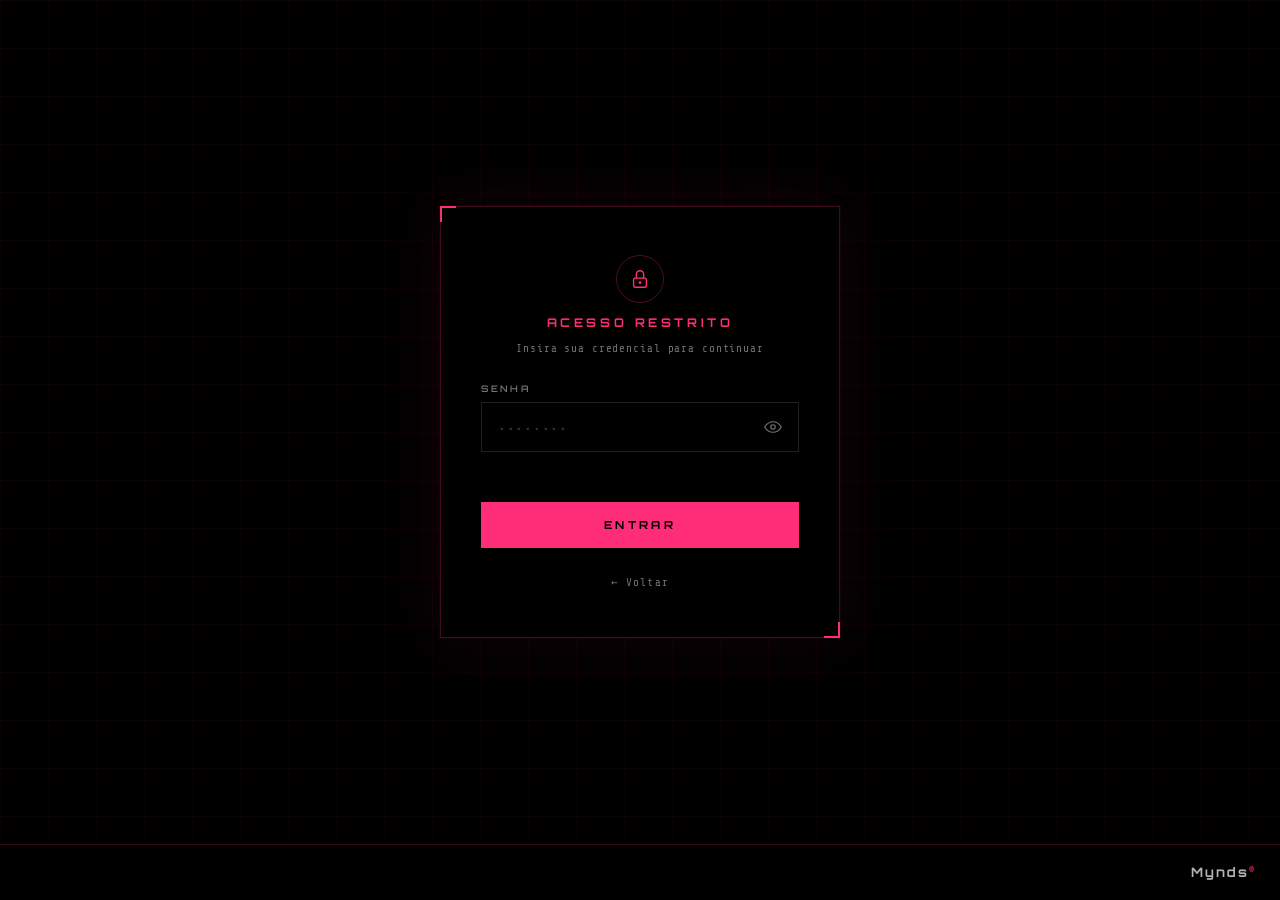
==== password.html @ e8caa336 "comit acomit" ====
<!DOCTYPE html>
<html lang="pt-BR">
<head>
  <meta charset="UTF-8" />
  <meta name="viewport" content="width=device-width, initial-scale=1.0" />
  <title>Mynds — Acesso Restrito</title>
  <link rel="stylesheet" href="css/style.css" />
  <link rel="stylesheet" href="css/password.css" />
</head>
<body class="password-page">

  <!-- GRID BG -->
  <div class="grid-bg"></div>

  <!-- LOCK CONTAINER -->
  <main class="lock-container">

    <div class="lock-header">
      <div class="lock-icon">
        <svg viewBox="0 0 24 24" fill="none" xmlns="http://www.w3.org/2000/svg">
          <rect x="5" y="11" width="14" height="10" rx="2" stroke="#ff2d78" stroke-width="1.5"/>
          <path d="M8 11V7a4 4 0 0 1 8 0v4" stroke="#ff2d78" stroke-width="1.5" stroke-linecap="round"/>
          <circle cx="12" cy="16" r="1.5" fill="#ff2d78"/>
        </svg>
      </div>
      <p class="lock-label">ACESSO RESTRITO</p>
      <p class="lock-sublabel">Insira sua credencial para continuar</p>
    </div>

    <div class="input-group">
      <label for="password-input" class="input-label">SENHA</label>
      <div class="input-wrap" id="input-wrap">
        <input
          type="password"
          id="password-input"
          class="password-input"
          placeholder="••••••••"
          autocomplete="off"
          spellcheck="false"
          onkeydown="handleKey(event)"
        />
        <button class="toggle-vis" onclick="toggleVisibility()" title="Mostrar/ocultar senha">
          <svg id="eye-icon" viewBox="0 0 24 24" fill="none" xmlns="http://www.w3.org/2000/svg">
            <path d="M1 12s4-7 11-7 11 7 11 7-4 7-11 7S1 12 1 12z" stroke="currentColor" stroke-width="1.5"/>
            <circle cx="12" cy="12" r="3" stroke="currentColor" stroke-width="1.5"/>
          </svg>
        </button>
      </div>
      <div class="error-msg" id="error-msg">
        <svg viewBox="0 0 16 16" fill="none" xmlns="http://www.w3.org/2000/svg">
          <circle cx="8" cy="8" r="7" stroke="#ff2d78" stroke-width="1.2"/>
          <path d="M8 4.5v4" stroke="#ff2d78" stroke-width="1.5" stroke-linecap="round"/>
          <circle cx="8" cy="11" r="0.8" fill="#ff2d78"/>
        </svg>
        Senha incorreta. Tente novamente.
      </div>
    </div>

    <button class="submit-btn" id="submit-btn" onclick="checkPassword()">
      <span id="btn-text">ENTRAR</span>
      <div class="btn-loader" id="btn-loader"></div>
    </button>

    <a href="index.html" class="back-link">← Voltar</a>

  </main>

  <!-- FOOTER -->
  <footer class="footer">
    <div class="footer-inner">
      <span class="footer-logo-text">Mynds<sup>®</sup></span>
    </div>
  </footer>

  <script src="js/password.js"></script>
</body>
</html>
---- css/style.css ----
/* =============================================
   MYNDS — Global Styles
   ============================================= */

@import url('https://fonts.googleapis.com/css2?family=Orbitron:wght@400;600;700;900&family=Share+Tech+Mono&display=swap');

:root {
  --pink:       #ff2d78;
  --pink-dim:   #c41f58;
  --pink-glow:  rgba(255, 45, 120, 0.35);
  --pink-trace: rgba(255, 45, 120, 0.08);
  --bg:         #000000;
  --text:       #ffffff;
  --text-dim:   rgba(255,255,255,0.45);
  --font-display: 'Orbitron', monospace;
  --font-mono:    'Share Tech Mono', monospace;
}

*, *::before, *::after {
  box-sizing: border-box;
  margin: 0;
  padding: 0;
}

html, body {
  width: 100%;
  height: 100%;
  background: var(--bg);
  color: var(--text);
  font-family: var(--font-mono);
  overflow: hidden;
}

/* ---- CANVAS ---- */
#brain-canvas {
  position: fixed;
  inset: 0;
  width: 100%;
  height: 100%;
  display: block;
  cursor: none;
}

/* ---- SCAN LINE ANIMATION ---- */
.scan-line {
  position: fixed;
  top: -4px;
  left: 0;
  width: 100%;
  height: 3px;
  background: linear-gradient(90deg,
    transparent 0%,
    var(--pink-glow) 40%,
    var(--pink) 50%,
    var(--pink-glow) 60%,
    transparent 100%
  );
  animation: scanDown 6s linear infinite;
  pointer-events: none;
  z-index: 10;
  opacity: 0.6;
}

@keyframes scanDown {
  0%   { transform: translateY(0); opacity: 0; }
  5%   { opacity: 1; }
  95%  { opacity: 1; }
  100% { transform: translateY(100vh); opacity: 0; }
}

/* ---- HUD RING ---- */
.hud-ring {
  position: fixed;
  top: 50%;
  left: 50%;
  transform: translate(-50%, -50%);
  width: 420px;
  height: 420px;
  border-radius: 50%;
  border: 1px solid rgba(255, 45, 120, 0.15);
  box-shadow:
    0 0 0 1px rgba(255,45,120,0.05),
    inset 0 0 80px rgba(255,45,120,0.04);
  pointer-events: none;
  z-index: 5;
  animation: hudPulse 4s ease-in-out infinite;
}

.hud-ring::before,
.hud-ring::after {
  content: '';
  position: absolute;
  border-radius: 50%;
  border: 1px solid rgba(255,45,120,0.08);
}
.hud-ring::before {
  inset: -28px;
}
.hud-ring::after {
  inset: -56px;
}

@keyframes hudPulse {
  0%, 100% { opacity: 0.5; }
  50%       { opacity: 1; }
}

/* ---- ENTER BUTTON ---- */
.enter-wrap {
  position: fixed;
  bottom: 100px;
  left: 50%;
  transform: translateX(-50%);
  z-index: 20;
  text-align: center;
}

.enter-btn {
  background: transparent;
  border: 1px solid var(--pink);
  color: var(--pink);
  font-family: var(--font-display);
  font-size: 11px;
  font-weight: 600;
  letter-spacing: 0.25em;
  padding: 14px 36px;
  cursor: pointer;
  position: relative;
  overflow: hidden;
  transition: all 0.3s ease;
  display: flex;
  flex-direction: column;
  align-items: center;
  gap: 4px;
}

.enter-btn::before {
  content: '';
  position: absolute;
  inset: 0;
  background: var(--pink);
  transform: scaleX(0);
  transform-origin: left;
  transition: transform 0.3s ease;
  z-index: -1;
}

.enter-btn:hover::before { transform: scaleX(1); }
.enter-btn:hover { color: #000; box-shadow: 0 0 24px var(--pink-glow); }

.btn-label { font-size: 11px; letter-spacing: 0.25em; }
.btn-sub   { font-size: 9px; letter-spacing: 0.15em; opacity: 0.6; font-family: var(--font-mono); }

/* ---- FOOTER ---- */
.footer {
  position: fixed;
  bottom: 0;
  left: 0;
  width: 100%;
  height: 56px;
  background: rgba(0,0,0,0.85);
  border-top: 1px solid rgba(255,45,120,0.2);
  backdrop-filter: blur(12px);
  display: flex;
  align-items: center;
  justify-content: flex-end;
  z-index: 100;
}

.footer-inner {
  display: flex;
  align-items: center;
  padding-right: 24px;
}

.footer-logo-text {
  font-family: var(--font-display);
  font-size: 13px;
  font-weight: 700;
  letter-spacing: 0.15em;
  color: rgba(255,255,255,0.7);
}

.footer-logo-text sup {
  font-size: 8px;
  vertical-align: super;
  color: var(--pink);
}

/* ---- SCROLLBAR ---- */
::-webkit-scrollbar { width: 4px; }
::-webkit-scrollbar-track { background: #000; }
::-webkit-scrollbar-thumb { background: var(--pink-dim); border-radius: 2px; }
---- css/password.css ----
/* =============================================
   MYNDS — Password Page Styles
   ============================================= */

body.password-page {
  overflow: hidden;
  display: flex;
  flex-direction: column;
  align-items: center;
  justify-content: center;
  min-height: 100vh;
}

/* ---- GRID BACKGROUND ---- */
.grid-bg {
  position: fixed;
  inset: 0;
  background-image:
    linear-gradient(rgba(255,45,120,0.04) 1px, transparent 1px),
    linear-gradient(90deg, rgba(255,45,120,0.04) 1px, transparent 1px);
  background-size: 48px 48px;
  pointer-events: none;
  z-index: 0;
}

/* ---- LOCK CONTAINER ---- */
.lock-container {
  position: relative;
  z-index: 10;
  width: 100%;
  max-width: 400px;
  padding: 48px 40px;
  border: 1px solid rgba(255,45,120,0.25);
  background: rgba(0,0,0,0.8);
  backdrop-filter: blur(20px);
  display: flex;
  flex-direction: column;
  gap: 28px;
  margin-bottom: 56px; /* above footer */
  box-shadow:
    0 0 0 1px rgba(255,45,120,0.05),
    0 0 60px rgba(255,45,120,0.08),
    inset 0 0 40px rgba(0,0,0,0.5);
}

/* corner accents */
.lock-container::before,
.lock-container::after {
  content: '';
  position: absolute;
  width: 16px;
  height: 16px;
  border-color: var(--pink);
  border-style: solid;
}
.lock-container::before {
  top: -1px; left: -1px;
  border-width: 2px 0 0 2px;
}
.lock-container::after {
  bottom: -1px; right: -1px;
  border-width: 0 2px 2px 0;
}

/* ---- HEADER ---- */
.lock-header {
  display: flex;
  flex-direction: column;
  align-items: center;
  gap: 12px;
  text-align: center;
}

.lock-icon {
  width: 48px;
  height: 48px;
  border: 1px solid rgba(255,45,120,0.3);
  border-radius: 50%;
  display: flex;
  align-items: center;
  justify-content: center;
  animation: lockPulse 3s ease-in-out infinite;
}
.lock-icon svg { width: 22px; height: 22px; }

@keyframes lockPulse {
  0%, 100% { box-shadow: 0 0 0 0 rgba(255,45,120,0.3); }
  50%       { box-shadow: 0 0 0 10px rgba(255,45,120,0); }
}

.lock-label {
  font-family: var(--font-display);
  font-size: 12px;
  font-weight: 700;
  letter-spacing: 0.3em;
  color: var(--pink);
}

.lock-sublabel {
  font-family: var(--font-mono);
  font-size: 11px;
  letter-spacing: 0.08em;
  color: var(--text-dim);
}

/* ---- INPUT ---- */
.input-group {
  display: flex;
  flex-direction: column;
  gap: 8px;
}

.input-label {
  font-family: var(--font-display);
  font-size: 9px;
  font-weight: 600;
  letter-spacing: 0.3em;
  color: var(--text-dim);
}

.input-wrap {
  position: relative;
  display: flex;
  align-items: center;
  border: 1px solid rgba(255,255,255,0.12);
  transition: border-color 0.2s ease, box-shadow 0.2s ease;
}

.input-wrap:focus-within {
  border-color: var(--pink);
  box-shadow: 0 0 16px rgba(255,45,120,0.2);
}

.input-wrap.shake {
  animation: shake 0.4s ease;
  border-color: var(--pink) !important;
}

@keyframes shake {
  0%, 100% { transform: translateX(0); }
  20%  { transform: translateX(-6px); }
  40%  { transform: translateX(6px); }
  60%  { transform: translateX(-4px); }
  80%  { transform: translateX(4px); }
}

.password-input {
  flex: 1;
  background: transparent;
  border: none;
  outline: none;
  color: var(--text);
  font-family: var(--font-mono);
  font-size: 18px;
  letter-spacing: 0.15em;
  padding: 14px 16px;
  caret-color: var(--pink);
}

.password-input::placeholder {
  color: rgba(255,255,255,0.2);
  font-size: 14px;
  letter-spacing: 0.05em;
}

.toggle-vis {
  background: transparent;
  border: none;
  cursor: pointer;
  padding: 0 16px;
  color: var(--text-dim);
  transition: color 0.2s;
  display: flex;
  align-items: center;
}
.toggle-vis:hover { color: var(--pink); }
.toggle-vis svg { width: 18px; height: 18px; }

/* ---- ERROR MESSAGE ---- */
.error-msg {
  display: flex;
  align-items: center;
  gap: 6px;
  font-family: var(--font-mono);
  font-size: 11px;
  letter-spacing: 0.05em;
  color: var(--pink);
  opacity: 0;
  transform: translateY(-4px);
  transition: opacity 0.25s ease, transform 0.25s ease;
  pointer-events: none;
}
.error-msg.visible {
  opacity: 1;
  transform: translateY(0);
}
.error-msg svg { width: 14px; height: 14px; flex-shrink: 0; }

/* ---- SUBMIT BUTTON ---- */
.submit-btn {
  position: relative;
  background: var(--pink);
  border: none;
  color: #000;
  font-family: var(--font-display);
  font-size: 11px;
  font-weight: 700;
  letter-spacing: 0.3em;
  padding: 16px;
  cursor: pointer;
  overflow: hidden;
  transition: background 0.2s ease, box-shadow 0.2s ease;
  display: flex;
  align-items: center;
  justify-content: center;
  gap: 8px;
}

.submit-btn:hover {
  background: var(--pink-dim);
  box-shadow: 0 0 24px var(--pink-glow);
}

.submit-btn:active { transform: scale(0.98); }

.submit-btn.loading {
  pointer-events: none;
  background: var(--pink-dim);
}

/* ---- LOADER SPINNER ---- */
.btn-loader {
  display: none;
  width: 14px;
  height: 14px;
  border: 2px solid rgba(0,0,0,0.3);
  border-top-color: #000;
  border-radius: 50%;
  animation: spin 0.6s linear infinite;
}

.submit-btn.loading .btn-loader { display: block; }
.submit-btn.loading #btn-text { opacity: 0.7; }

@keyframes spin {
  to { transform: rotate(360deg); }
}

/* ---- BACK LINK ---- */
.back-link {
  font-family: var(--font-mono);
  font-size: 11px;
  letter-spacing: 0.1em;
  color: var(--text-dim);
  text-decoration: none;
  text-align: center;
  transition: color 0.2s;
}
.back-link:hover { color: var(--pink); }

/* ---- RESPONSIVE ---- */
@media (max-width: 480px) {
  .lock-container {
    margin: 0 16px 56px;
    padding: 36px 24px;
  }
}
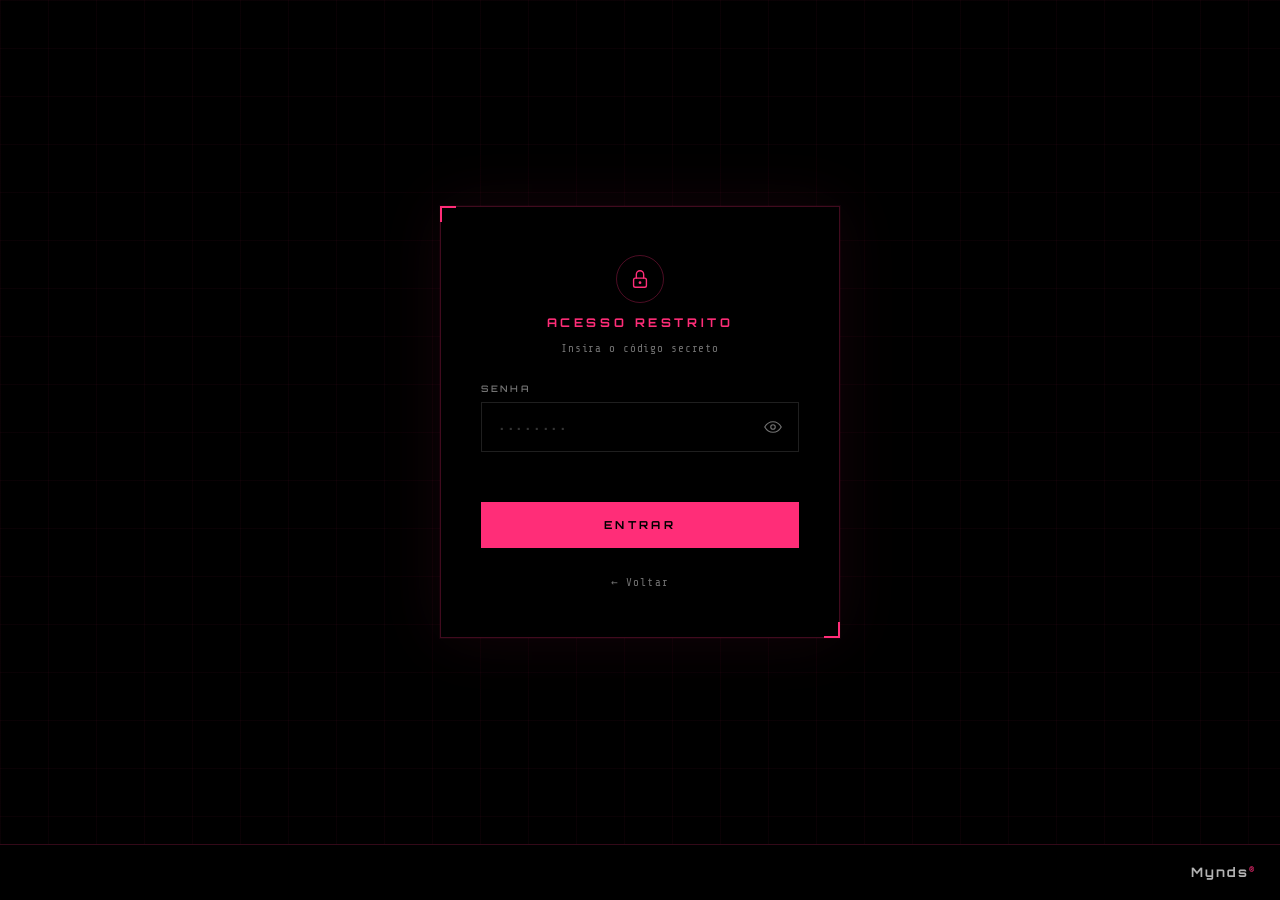
==== commit 1f560f3b: "código secreto" ====
--- a/password.html
+++ b/password.html
@@ -1,5 +1,6 @@
 <!DOCTYPE html>
 <html lang="pt-BR">
+
 <head>
   <meta charset="UTF-8" />
   <meta name="viewport" content="width=device-width, initial-scale=1.0" />
@@ -7,6 +8,7 @@
   <link rel="stylesheet" href="css/style.css" />
   <link rel="stylesheet" href="css/password.css" />
 </head>
+
 <body class="password-page">
 
   <!-- GRID BG -->
@@ -18,39 +20,32 @@
     <div class="lock-header">
       <div class="lock-icon">
         <svg viewBox="0 0 24 24" fill="none" xmlns="http://www.w3.org/2000/svg">
-          <rect x="5" y="11" width="14" height="10" rx="2" stroke="#ff2d78" stroke-width="1.5"/>
-          <path d="M8 11V7a4 4 0 0 1 8 0v4" stroke="#ff2d78" stroke-width="1.5" stroke-linecap="round"/>
-          <circle cx="12" cy="16" r="1.5" fill="#ff2d78"/>
+          <rect x="5" y="11" width="14" height="10" rx="2" stroke="#ff2d78" stroke-width="1.5" />
+          <path d="M8 11V7a4 4 0 0 1 8 0v4" stroke="#ff2d78" stroke-width="1.5" stroke-linecap="round" />
+          <circle cx="12" cy="16" r="1.5" fill="#ff2d78" />
         </svg>
       </div>
       <p class="lock-label">ACESSO RESTRITO</p>
-      <p class="lock-sublabel">Insira sua credencial para continuar</p>
+      <p class="lock-sublabel">Insira o código secreto</p>
     </div>
 
     <div class="input-group">
       <label for="password-input" class="input-label">SENHA</label>
       <div class="input-wrap" id="input-wrap">
-        <input
-          type="password"
-          id="password-input"
-          class="password-input"
-          placeholder="••••••••"
-          autocomplete="off"
-          spellcheck="false"
-          onkeydown="handleKey(event)"
-        />
+        <input type="password" id="password-input" class="password-input" placeholder="••••••••" autocomplete="off"
+          spellcheck="false" onkeydown="handleKey(event)" />
         <button class="toggle-vis" onclick="toggleVisibility()" title="Mostrar/ocultar senha">
           <svg id="eye-icon" viewBox="0 0 24 24" fill="none" xmlns="http://www.w3.org/2000/svg">
-            <path d="M1 12s4-7 11-7 11 7 11 7-4 7-11 7S1 12 1 12z" stroke="currentColor" stroke-width="1.5"/>
-            <circle cx="12" cy="12" r="3" stroke="currentColor" stroke-width="1.5"/>
+            <path d="M1 12s4-7 11-7 11 7 11 7-4 7-11 7S1 12 1 12z" stroke="currentColor" stroke-width="1.5" />
+            <circle cx="12" cy="12" r="3" stroke="currentColor" stroke-width="1.5" />
           </svg>
         </button>
       </div>
       <div class="error-msg" id="error-msg">
         <svg viewBox="0 0 16 16" fill="none" xmlns="http://www.w3.org/2000/svg">
-          <circle cx="8" cy="8" r="7" stroke="#ff2d78" stroke-width="1.2"/>
-          <path d="M8 4.5v4" stroke="#ff2d78" stroke-width="1.5" stroke-linecap="round"/>
-          <circle cx="8" cy="11" r="0.8" fill="#ff2d78"/>
+          <circle cx="8" cy="8" r="7" stroke="#ff2d78" stroke-width="1.2" />
+          <path d="M8 4.5v4" stroke="#ff2d78" stroke-width="1.5" stroke-linecap="round" />
+          <circle cx="8" cy="11" r="0.8" fill="#ff2d78" />
         </svg>
         Senha incorreta. Tente novamente.
       </div>
@@ -74,4 +69,5 @@
 
   <script src="js/password.js"></script>
 </body>
+
 </html>
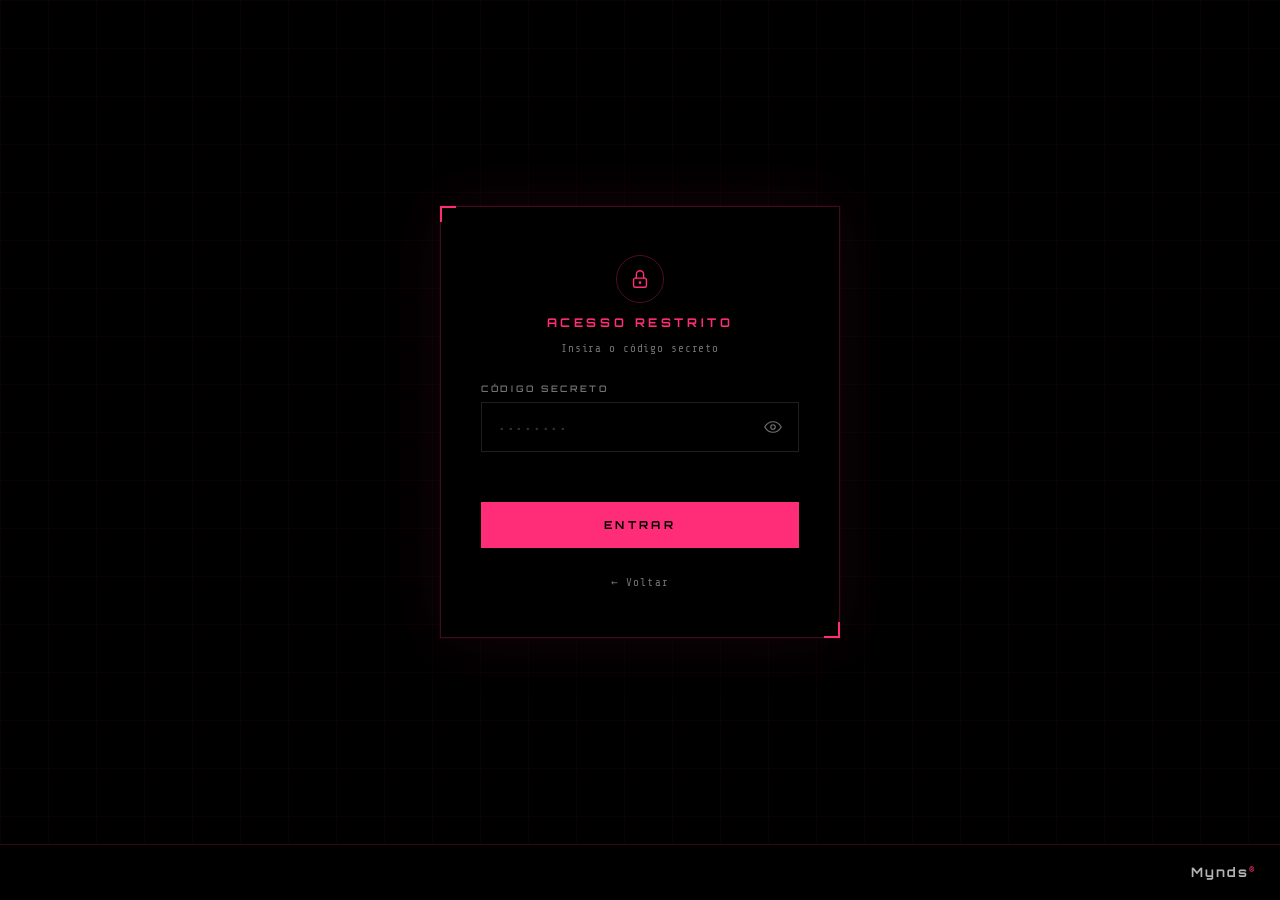
==== commit ca04caf3: "teste" ====
--- a/password.html
+++ b/password.html
@@ -30,7 +30,7 @@
     </div>
 
     <div class="input-group">
-      <label for="password-input" class="input-label">SENHA</label>
+      <label for="password-input" class="input-label">CÓDIGO SECRETO</label>
       <div class="input-wrap" id="input-wrap">
         <input type="password" id="password-input" class="password-input" placeholder="••••••••" autocomplete="off"
           spellcheck="false" onkeydown="handleKey(event)" />
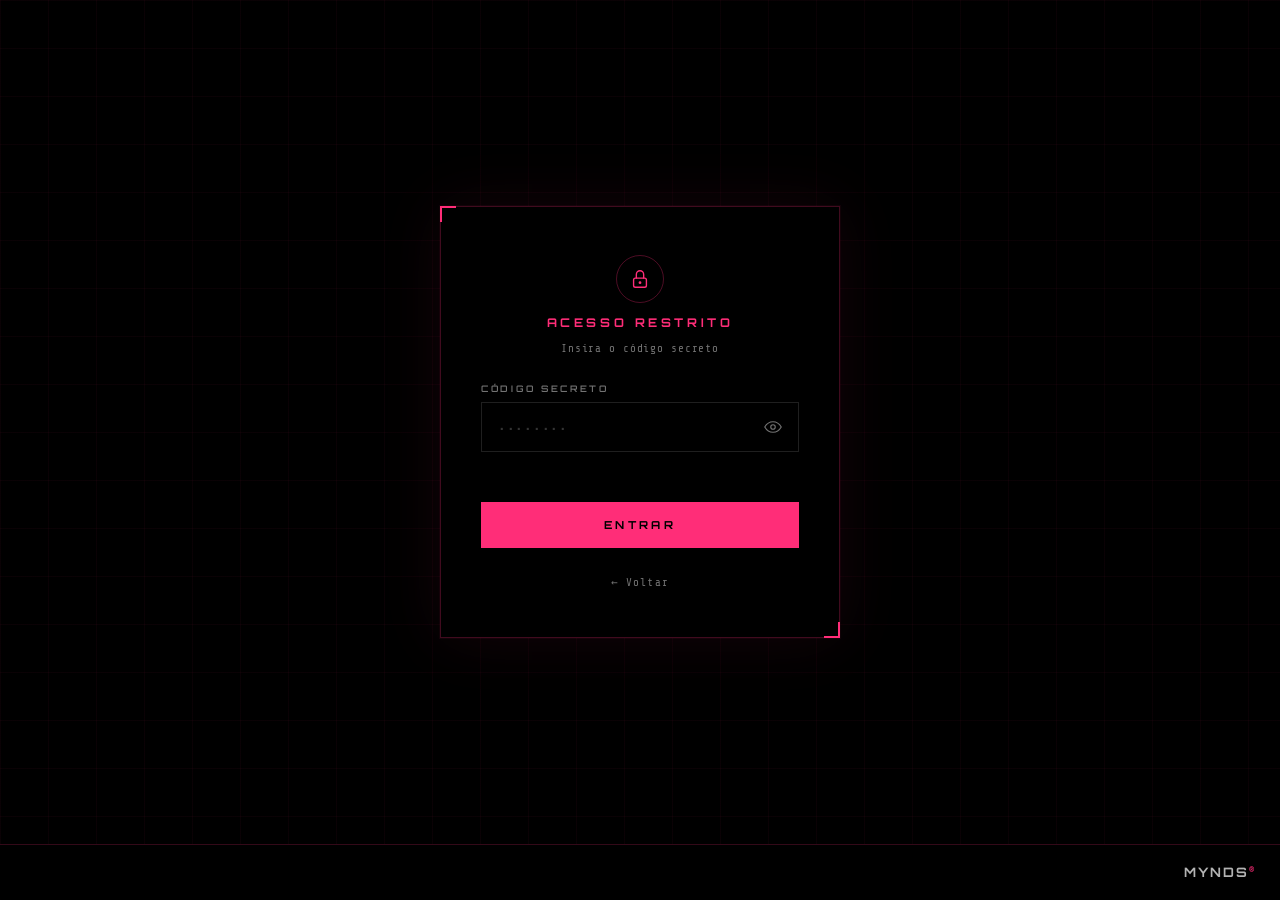
==== commit 2b61fb84: "feat: otimizacao mobile, correcao de touch do cursor e padronizacao do logo" ====
--- a/password.html
+++ b/password.html
@@ -63,7 +63,7 @@
   <!-- FOOTER -->
   <footer class="footer">
     <div class="footer-inner">
-      <span class="footer-logo-text">Mynds<sup>®</sup></span>
+      <span class="footer-logo-text">MYNDS<sup>®</sup></span>
     </div>
   </footer>
 
--- a/css/style.css
+++ b/css/style.css
@@ -191,3 +191,39 @@
 ::-webkit-scrollbar { width: 4px; }
 ::-webkit-scrollbar-track { background: #000; }
 ::-webkit-scrollbar-thumb { background: var(--pink-dim); border-radius: 2px; }
+
+/* ---- CUSTOM CURSOR HIDE FOR LANDING PAGE ---- */
+body:not(.password-page),
+body:not(.password-page) * {
+  cursor: none !important;
+}
+
+/* ---- RESPONSIVE ---- */
+@media (max-width: 480px) {
+  .hud-ring {
+    width: 280px;
+    height: 280px;
+  }
+  .hud-ring::before {
+    inset: -16px;
+  }
+  .hud-ring::after {
+    inset: -32px;
+  }
+  .enter-wrap {
+    bottom: 80px;
+  }
+  .enter-btn {
+    padding: 12px 28px;
+    font-size: 10px;
+  }
+  .footer {
+    height: 48px;
+  }
+  .footer-inner {
+    padding-right: 16px;
+  }
+  .footer-logo-text {
+    font-size: 11px;
+  }
+}
